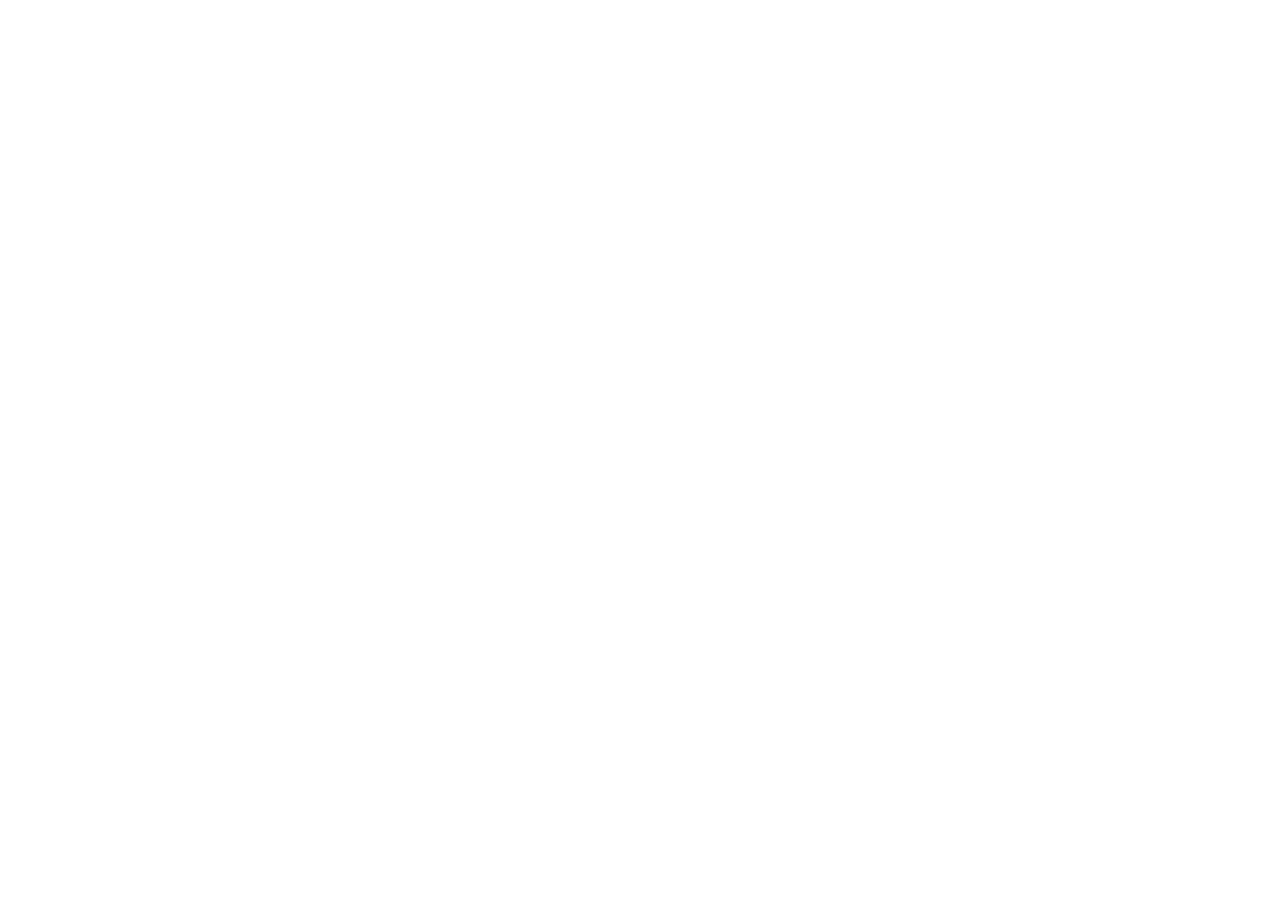
==== index.html @ 439558f2 "creation fichier" ====
<!DOCTYPE html>
<html lang="en">
<head>
    <meta charset="UTF-8">
    <meta http-equiv="X-UA-Compatible" content="IE=edge">
    <meta name="viewport" content="width=device-width, initial-scale=1.0">
    <link rel="stylesheet" href="style.css">
    <script src="script.js"></script>
    <title>PORTFOLIO</title>
</head>
<body>
    
</body>
</html>
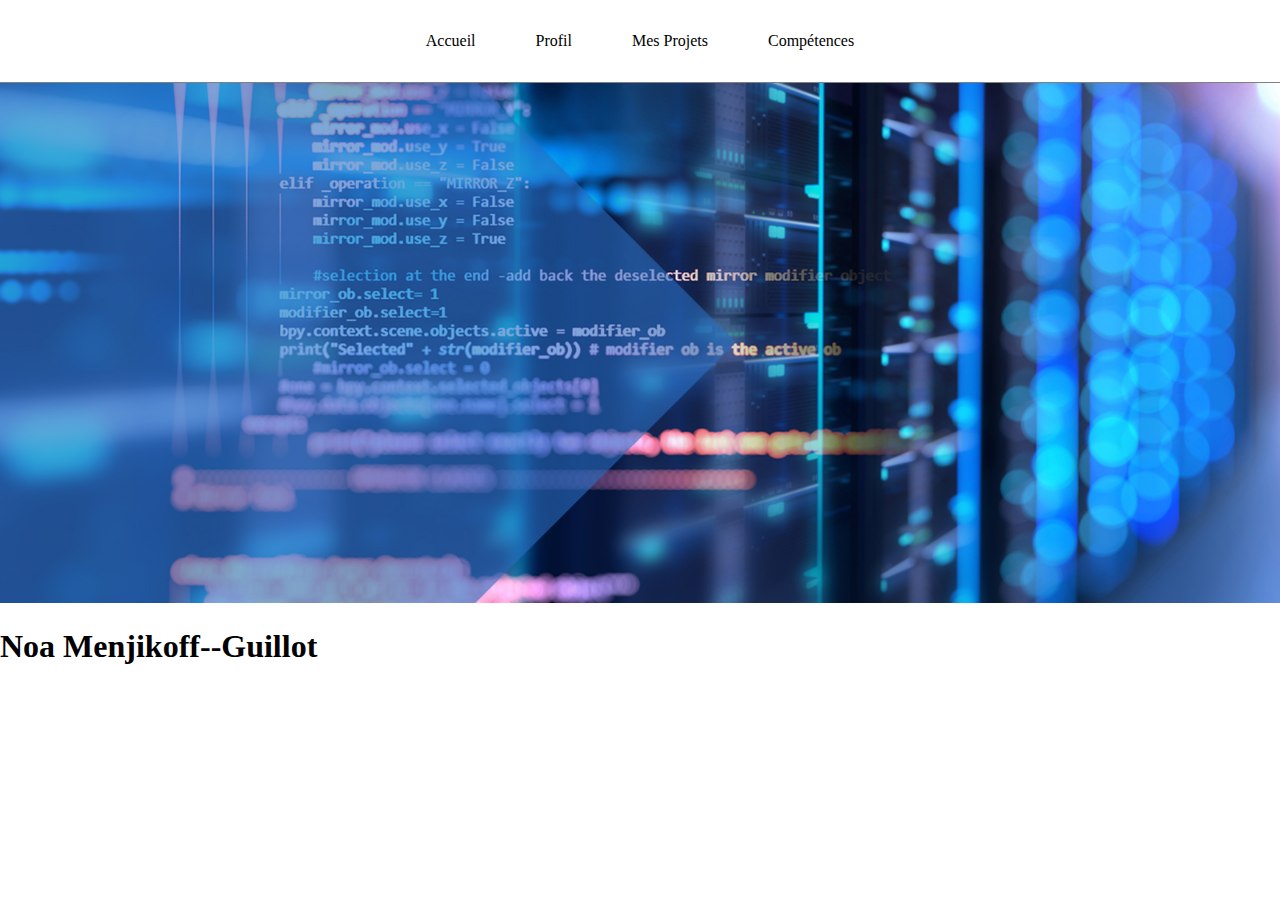
==== commit 81497dd7: "sss" ====
--- a/index.html
+++ b/index.html
@@ -4,11 +4,54 @@
     <meta charset="UTF-8">
     <meta http-equiv="X-UA-Compatible" content="IE=edge">
     <meta name="viewport" content="width=device-width, initial-scale=1.0">
-    <link rel="stylesheet" href="style.css">
-    <script src="script.js"></script>
-    <title>PORTFOLIO</title>
+    <title>Projet2</title>
+    <link href="https://fonts.googleapis.com/css2?family=Roboto&display=swap" rel="stylesheet">
+    <link rel="stylesheet" href="css/style.css">
 </head>
 <body>
+    <header>
+        <nav>
+            <div class="navbar">
+                <ul>
+                    <li><a href="#"></a>Accueil</li>
+                    <li><a href="#"></a>Profil</li>
+                    <li><a href="#"></a>Mes Projets</li>
+                    <li><a href="#"></a>Compétences</li>
+                </ul>
+            </div>
+            <img src="img/menu.png" alt="" class="deroulant" onclick="deroulant()">
+
+        </nav>
+    </header>
+    <div>
+        <img src="img/fond.jpg" alt="" id="fond">
+        <h1 id="h1fond">Noa Menjikoff--Guillot</h1>
+    </div>
+    <div id="Profil"></div>
     
+        <!-- <footer>
+            <div id="footer">
+                <div id="apropos" class="couleur">
+                    <h2>A propos</h2>
+                    <p>Donec convallis tempus imperdiet. Praesent laoreet dui velit, ac pharetra turpis accumsan non. Aliquam turpis nisi, finibus vel diam a, fringilla imperdiet quam. Duis egestas vel sem consectetur aliquet. Nam porta ac urna sed placerat. Sed volutpat sapien quis libero posuere, sed varius nibh dignissim. Curabitur mollis blandit justo eget fringilla. Morbi lacinia nibh enim, eget interdum sapien auctor eu. Vestibulum ante ipsum primis in faucibus orci luctus et ultrices posuere cubilia curae; Quisque in velit suscipit, consequat ex at, sodales mauris. Phasellus dignissim auctor lobortis. Vivamus mauris mi, feugiat eu molestie nec, aliquam sed velit. Class aptent taciti sociosqu ad litora torquent per conubia nostra, per inceptos himenaeos. Cras tempus pellentesque massa, a maximus odio pharetra vitae.</p>
+                </div>
+                <div id="contact" class="couleur">
+                    <h2>Contact</h2>
+                    <p>Telephone : 06 10 00 00 00 </p>
+                    <p id="mail">Mail:<a href="mailto:noa.menjikoff@gmail.com">votreemail@gmail.com</a></p>
+                </div>
+                <div id="liens" class="couleur">
+                    <h2>Liens direct</h2>
+                    <a href="#">une page</a> <br>
+                    <a href="#">une page</a> <br>
+                    <a href="#">une page</a> <br>
+                    <a href="#">une page</a>
+                </div>
+            </div>
+            <div id="mention">mentien legale</div>
+        </footer> -->
+    </div>
+ 
 </body>
+<script src="script.js"></script>
 </html>--- a/css/style.css
+++ b/css/style.css
@@ -0,0 +1,242 @@
+body{
+    margin: 0;
+}
+
+/* menu deroulant */
+
+.deroulant{
+    width: 80px;
+    height: 80px;
+    visibility: hidden;
+    rotate: -180deg;
+    transition: all 0.5s ease-in-out;
+}
+
+.animation{
+    rotate: 180deg;
+    transition: all 0.5s ease-in-out;
+}
+
+#cacher{
+    visibility: hidden;
+    width: 80px;
+    height: 80px;
+}
+
+.deroulant:hover{
+    cursor: pointer;
+}
+
+
+/* menu */
+
+nav{
+    border-bottom: 1px solid grey;
+    height: 50px;
+}
+
+ul{
+    list-style: none;
+    display: flex;
+    justify-content: center;
+    padding: 0;
+    margin-top: 32px;
+    margin-bottom: 32px;
+}
+
+li{
+    position: relative;
+    cursor: pointer;
+    margin: 30px;
+    margin-top: auto;
+    margin-bottom: auto;
+
+}
+
+li::before {
+    content: '';
+    position: absolute;
+    bottom: -5px;
+    height: 2px;
+    width: 100%;
+    background: black;
+    transform: scale(0, 0);
+    transition: 0.5s ease;
+} li:hover::before {
+    transform: scale(1, 1);
+}
+
+.navbar{
+    transition: all 0.5s ease-in-out;
+}
+
+/* fin */
+
+
+/* main */
+
+#fond{
+    width: 100vw;
+    height: auto;
+}
+
+#h1fond{
+    position: absolute;
+}
+
+/* fin */
+
+
+/* footer */
+
+
+#footer{
+    background-color: #26272b;
+    display: flex;
+    padding: 50px;
+}
+
+.couleur {
+    color: #737373;
+    margin-left: 30px;
+}
+
+p a{
+    color: #737373;
+}
+
+p a:hover{
+    color: #919191;
+}
+
+.couleur h2{
+    color:#fff;
+    text-transform:uppercase;
+    letter-spacing:2.5px
+}
+
+#apropos{
+    width: 50%;
+}
+
+#liens a{
+    color: #737373;
+    text-decoration: none;
+}
+
+#liens{
+    margin-left: 100px;
+}
+
+#contact{
+    margin-left: 100px;
+}
+
+#mention{
+    background-color: #26272b;
+    border-top: white solid 1px;
+    padding: 10px;
+}
+
+/* responsive */
+
+@media (max-width:920px){
+    .test{
+        display:block;
+        height: auto;
+        padding: 10px;
+    }
+    .imgtestg{
+        width: 100%;
+        height: 55%;
+    }
+    .imgtestd{
+        width: 100%;
+        height: 55%;
+        margin-left: 0;
+    }
+    .test2d{
+        margin-left: 0;
+        margin-right: 0;
+    }
+    .test2g{
+        margin-right: 0;
+        margin-left: 0;
+    }
+
+    /* footer */
+
+    #footer{
+        display: block;
+    }
+    #liens{
+        margin-left: 0;
+    }
+    #contact{
+        margin-left: 0;
+    }
+    #apropos{
+        width: 100%;
+        margin-left: 0;
+    }
+}
+
+@media (max-width:665px){
+    .test{
+        height: auto;
+        padding: 10px;
+    }
+    .imgtestg{
+        display: none;
+    }
+    .imgtestd{
+        display: none;
+    }
+    .test2d{
+        margin-left: 0;
+        margin-right: 0;
+    }
+    .test2g{
+        margin-right: 0;
+        margin-left: 0;
+    }
+}
+
+@media (max-width:400px){
+    .navbar {
+        position: absolute;
+        width: 100%;
+        top: 0;
+        background-color: rgba(255, 255, 255, 0.20);
+        height:100vh;
+        backdrop-filter: blur(7px);
+        display: flex;
+        justify-content: center;
+        margin-left: -100%;
+    }
+    nav{
+        border-bottom: none;
+    }
+    .mobile-menu{
+        margin-left: 0;
+    }
+    .deroulant{
+        visibility: visible;
+        position: absolute;
+        top: 0;
+    }
+    .navbar ul{
+        flex-direction: column;
+    }
+    li{
+        color:#26272b;
+        margin: 10px;
+        font-size: 1.2em;
+    }
+}
+
+@media (max-width:600px){
+    .slider-1{
+        display: none;
+    }
+} 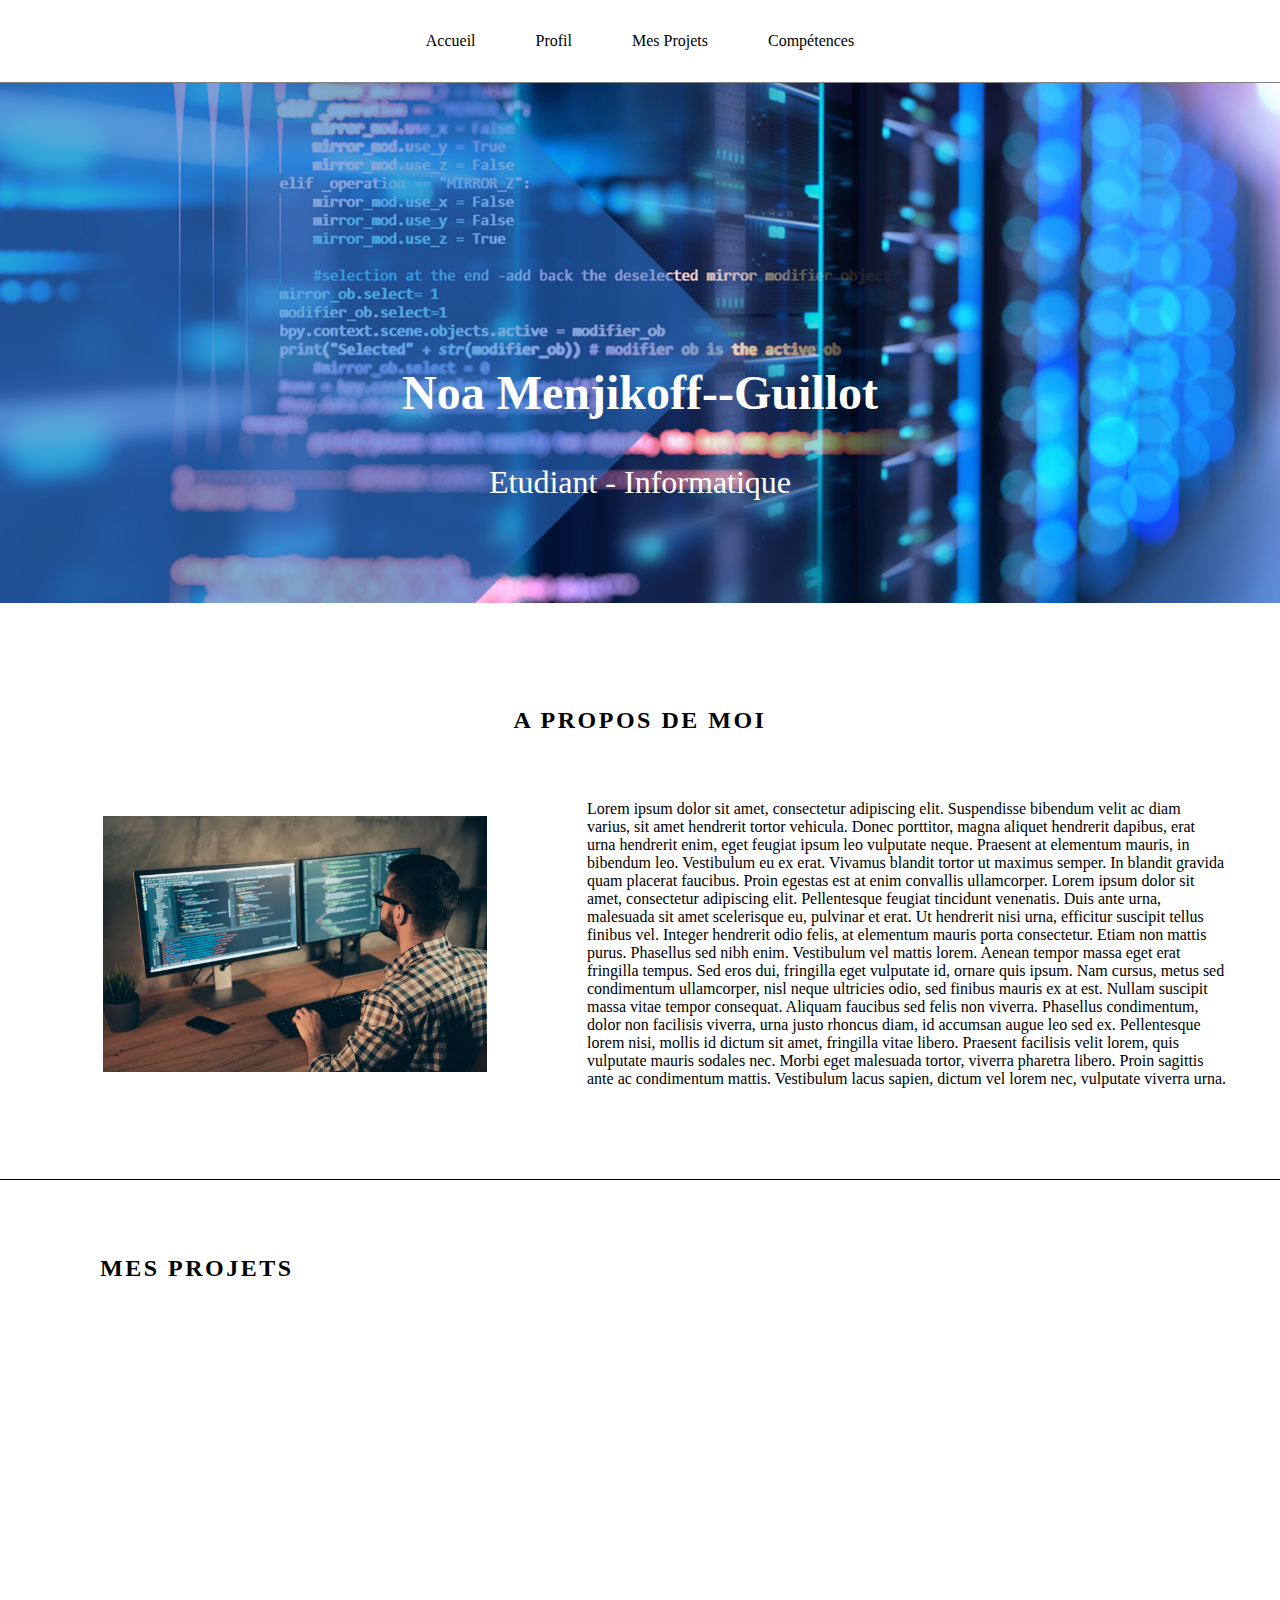
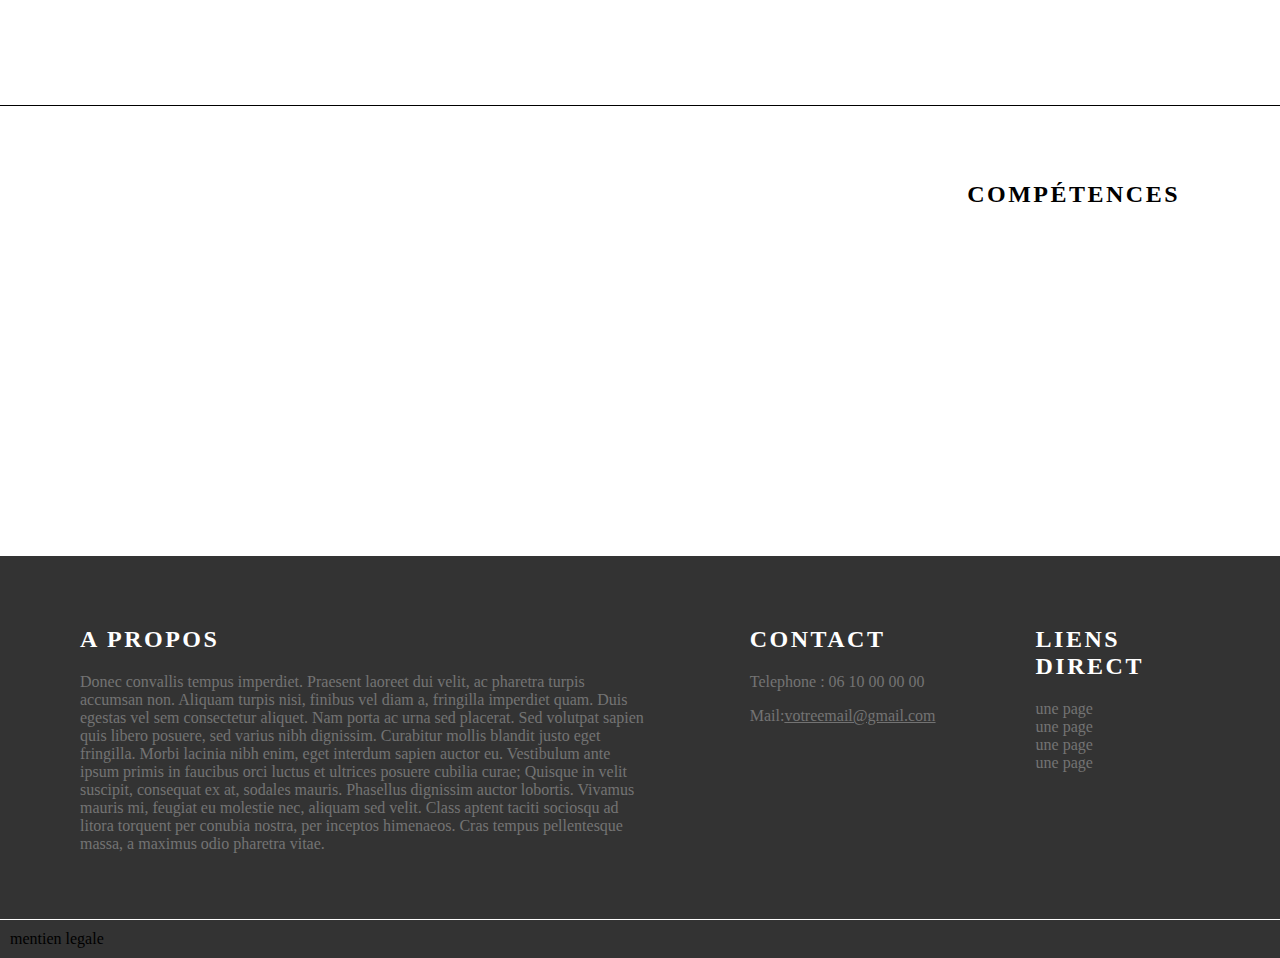
==== commit 16dd6ca3: "ss" ====
--- a/index.html
+++ b/index.html
@@ -14,7 +14,7 @@
             <div class="navbar">
                 <ul>
                     <li><a href="#"></a>Accueil</li>
-                    <li><a href="#"></a>Profil</li>
+                    <li><a href="index.html/#profil"></a>Profil</li>
                     <li><a href="#"></a>Mes Projets</li>
                     <li><a href="#"></a>Compétences</li>
                 </ul>
@@ -23,13 +23,37 @@
 
         </nav>
     </header>
-    <div>
-        <img src="img/fond.jpg" alt="" id="fond">
-        <h1 id="h1fond">Noa Menjikoff--Guillot</h1>
+    <div class="fond">
+        <div contenuef>
+            <img src="img/fond.jpg" alt="" id="fond">
+            <h1 id="h1fond">Noa Menjikoff--Guillot</h1>
+            <p id="pfond">
+                Etudiant - Informatique
+            </p>
+        </div>
     </div>
-    <div id="Profil"></div>
-    
-        <!-- <footer>
+    <div id="profil"></div>
+        <h2 id="h2fond">a propos de moi</h2>
+        <div id="contenuep">
+            <img src="img/profil.webp" alt="">
+            <p>Lorem ipsum dolor sit amet, consectetur adipiscing elit. Suspendisse bibendum velit ac diam varius, sit amet hendrerit tortor vehicula. Donec porttitor, magna aliquet hendrerit dapibus, erat urna hendrerit enim, eget feugiat ipsum leo vulputate neque. Praesent at elementum mauris, in bibendum leo. Vestibulum eu ex erat. Vivamus blandit tortor ut maximus semper. In blandit gravida quam placerat faucibus. Proin egestas est at enim convallis ullamcorper. Lorem ipsum dolor sit amet, consectetur adipiscing elit. Pellentesque feugiat tincidunt venenatis. Duis ante urna, malesuada sit amet scelerisque eu, pulvinar et erat.
+
+                Ut hendrerit nisi urna, efficitur suscipit tellus finibus vel. Integer hendrerit odio felis, at elementum mauris porta consectetur. Etiam non mattis purus. Phasellus sed nibh enim. Vestibulum vel mattis lorem. Aenean tempor massa eget erat fringilla tempus. Sed eros dui, fringilla eget vulputate id, ornare quis ipsum. Nam cursus, metus sed condimentum ullamcorper, nisl neque ultricies odio, sed finibus mauris ex at est. Nullam suscipit massa vitae tempor consequat. Aliquam faucibus sed felis non viverra. Phasellus condimentum, dolor non facilisis viverra, urna justo rhoncus diam, id accumsan augue leo sed ex. Pellentesque lorem nisi, mollis id dictum sit amet, fringilla vitae libero. Praesent facilisis velit lorem, quis vulputate mauris sodales nec. Morbi eget malesuada tortor, viverra pharetra libero. Proin sagittis ante ac condimentum mattis. Vestibulum lacus sapien, dictum vel lorem nec, vulputate viverra urna.</p>
+        </div>
+    <div id="projet">
+        <h2 id="h2p">mes projets</h2>
+        <div id="listp">
+            
+        </div>
+    </div>
+    <div id="competence">
+        <h2 id="h2c">Compétences</h2>
+        <div id="listp">
+            
+        </div>
+    </div>
+    </div>
+        <footer>
             <div id="footer">
                 <div id="apropos" class="couleur">
                     <h2>A propos</h2>
@@ -49,8 +73,8 @@
                 </div>
             </div>
             <div id="mention">mentien legale</div>
-        </footer> -->
-    </div>
+        </footer>
+    
  
 </body>
 <script src="script.js"></script>
--- a/css/style.css
+++ b/css/style.css
@@ -78,12 +78,86 @@
 #fond{
     width: 100vw;
     height: auto;
+    max-width: 100%;
 }
 
 #h1fond{
     position: absolute;
-}
-
+    left:50%;
+    top:40%;
+    transform: translate(-50%, -50%);
+    color: #fff;
+    font-size: 3em;
+}
+
+
+
+#pfond{
+    position: absolute;
+    left:50%;
+    top:50%;
+    transform: translate(-50%, -50%);
+    color: #fff;
+    font-size: 2em;
+}
+
+#profil{
+    margin-top: 100px;
+}
+
+#h2fond{
+    text-transform:uppercase;
+    letter-spacing:2.5px;
+    text-align: center;
+    margin-bottom: 50px;
+}
+
+#contenuep{
+    display: flex;
+    width: 100vw;
+    justify-content: center;
+    max-width: 100%;
+}
+
+#contenuep p{
+    width: 50%;
+    margin-left: 100px;
+}
+
+#contenuep img{
+    width: 30%;
+    height: auto;
+    margin-top: auto;
+    margin-bottom: auto;
+    margin-left: 50px;
+}
+
+#projet{
+    margin-top: 75px;
+    height: 50vh;
+    border-top: solid thin black;
+}
+
+#h2p{
+    margin-top: 75px;
+    text-transform:uppercase;
+    letter-spacing:2.5px;
+    margin-left: 100px;
+}
+
+#competence{
+    margin-top: 75px;
+    height: 50vh;
+    border-top: solid thin black;
+}
+
+#h2c{
+    margin-top: 75px;
+    text-transform:uppercase;
+    letter-spacing:2.5px;
+    position: absolute;
+    right: 100px;
+}
 /* fin */
 
 
@@ -91,7 +165,7 @@
 
 
 #footer{
-    background-color: #26272b;
+    background-color: #333;
     display: flex;
     padding: 50px;
 }
@@ -133,7 +207,7 @@
 }
 
 #mention{
-    background-color: #26272b;
+    background-color: #333;
     border-top: white solid 1px;
     padding: 10px;
 }
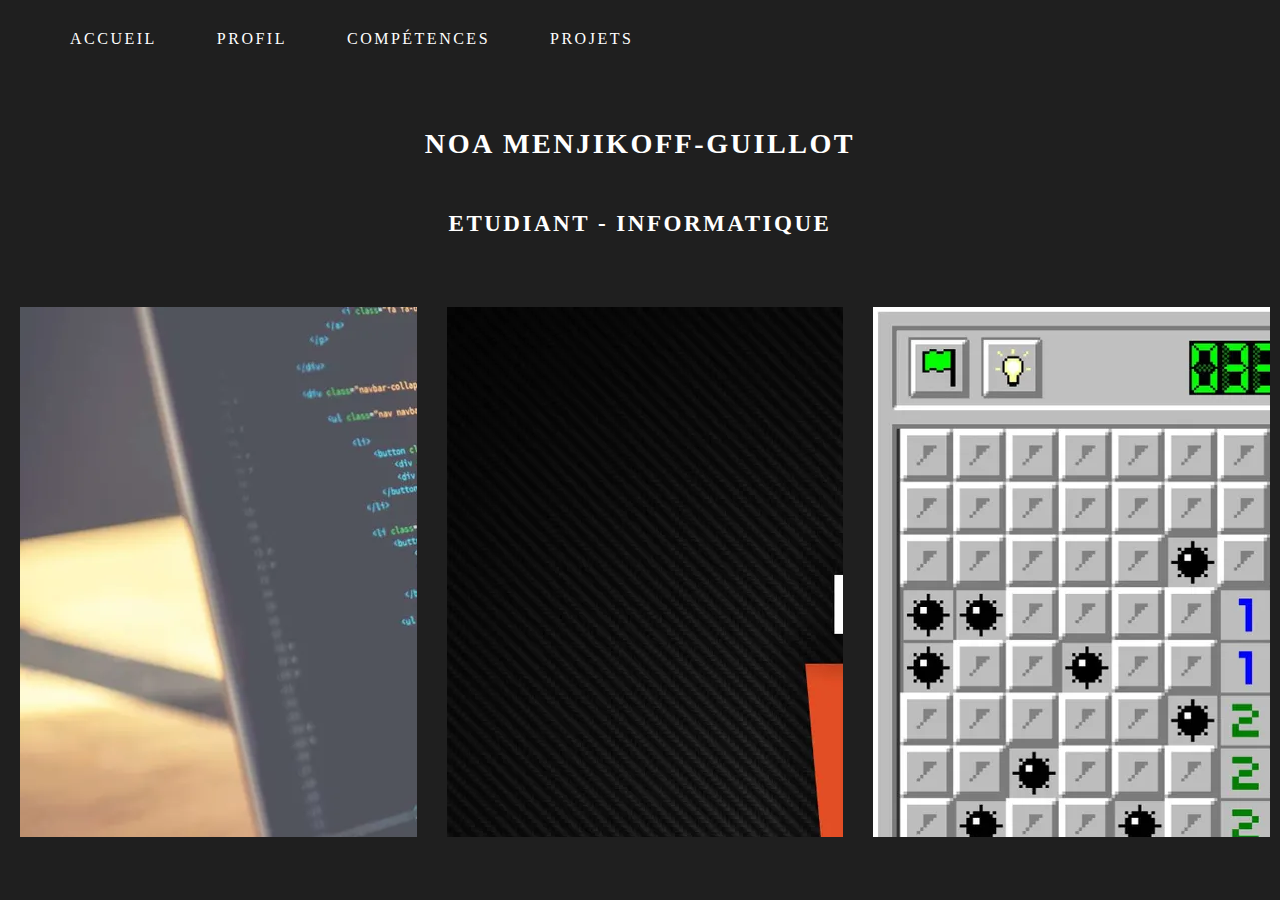
==== commit b7ad4262: "ss" ====
--- a/index.html
+++ b/index.html
@@ -4,78 +4,54 @@
     <meta charset="UTF-8">
     <meta http-equiv="X-UA-Compatible" content="IE=edge">
     <meta name="viewport" content="width=device-width, initial-scale=1.0">
-    <title>Projet2</title>
-    <link href="https://fonts.googleapis.com/css2?family=Roboto&display=swap" rel="stylesheet">
     <link rel="stylesheet" href="css/style.css">
+    <script src="script.js"></script>
+    <title>Document</title>
 </head>
 <body>
     <header>
         <nav>
-            <div class="navbar">
-                <ul>
-                    <li><a href="#"></a>Accueil</li>
-                    <li><a href="index.html/#profil"></a>Profil</li>
-                    <li><a href="#"></a>Mes Projets</li>
-                    <li><a href="#"></a>Compétences</li>
-                </ul>
+            <ul id="navbar">
+                <li><a href="#"></a>Accueil</li>
+                <li><a href="#"></a>Profil</li>
+                <li><a href="#"></a>Compétences</li>
+                <li><a href="#"></a>Projets</li>
+            </ul>
+        </nav>
+        <h1><span> noa menjikoff-guillot</span></h1>
+        <h1 id="h12"><span> etudiant - informatique</span></h1>
+    </header>
+    <main>
+        <div id="test">
+            <div id="div1" class="hovercacher">
+                <img src="img/img1.webp" alt="">
             </div>
-            <img src="img/menu.png" alt="" class="deroulant" onclick="deroulant()">
-
-        </nav>
-    </header>
-    <div class="fond">
-        <div contenuef>
-            <img src="img/fond.jpg" alt="" id="fond">
-            <h1 id="h1fond">Noa Menjikoff--Guillot</h1>
-            <p id="pfond">
-                Etudiant - Informatique
-            </p>
+            <div class="cacher">
+                <h1>qui suis je</h1>
+                <p>Lorem, ipsum dolor sit amet consectetur adipisicing elit. Quas nihil doloribus necessitatibus error nulla, incidunt ut totam accusamus fugiat, a officiis quasi laudantium iste deserunt! Maxime deserunt sunt at quaerat.</p>
+                <div class="plus"><a href="">Voir +</a></div>
+            </div>
         </div>
-    </div>
-    <div id="profil"></div>
-        <h2 id="h2fond">a propos de moi</h2>
-        <div id="contenuep">
-            <img src="img/profil.webp" alt="">
-            <p>Lorem ipsum dolor sit amet, consectetur adipiscing elit. Suspendisse bibendum velit ac diam varius, sit amet hendrerit tortor vehicula. Donec porttitor, magna aliquet hendrerit dapibus, erat urna hendrerit enim, eget feugiat ipsum leo vulputate neque. Praesent at elementum mauris, in bibendum leo. Vestibulum eu ex erat. Vivamus blandit tortor ut maximus semper. In blandit gravida quam placerat faucibus. Proin egestas est at enim convallis ullamcorper. Lorem ipsum dolor sit amet, consectetur adipiscing elit. Pellentesque feugiat tincidunt venenatis. Duis ante urna, malesuada sit amet scelerisque eu, pulvinar et erat.
-
-                Ut hendrerit nisi urna, efficitur suscipit tellus finibus vel. Integer hendrerit odio felis, at elementum mauris porta consectetur. Etiam non mattis purus. Phasellus sed nibh enim. Vestibulum vel mattis lorem. Aenean tempor massa eget erat fringilla tempus. Sed eros dui, fringilla eget vulputate id, ornare quis ipsum. Nam cursus, metus sed condimentum ullamcorper, nisl neque ultricies odio, sed finibus mauris ex at est. Nullam suscipit massa vitae tempor consequat. Aliquam faucibus sed felis non viverra. Phasellus condimentum, dolor non facilisis viverra, urna justo rhoncus diam, id accumsan augue leo sed ex. Pellentesque lorem nisi, mollis id dictum sit amet, fringilla vitae libero. Praesent facilisis velit lorem, quis vulputate mauris sodales nec. Morbi eget malesuada tortor, viverra pharetra libero. Proin sagittis ante ac condimentum mattis. Vestibulum lacus sapien, dictum vel lorem nec, vulputate viverra urna.</p>
+        <div id="test"> 
+            <div id="div2" class="hovercacher">
+                <img src="img/img2.webp" alt="">
+            </div>
+            <div class="cacher">
+                <h1>Compétences</h1>
+                <p>Lorem, ipsum dolor sit amet consectetur adipisicing elit. Quas nihil doloribus necessitatibus error nulla, incidunt ut totam accusamus fugiat, a officiis quasi laudantium iste deserunt! Maxime deserunt sunt at quaerat.</p>
+                <div class="plus"><a href="">Voir +</a></div>
+            </div>
         </div>
-    <div id="projet">
-        <h2 id="h2p">mes projets</h2>
-        <div id="listp">
-            
+        <div id="test">
+            <div id="div3" class="hovercacher">
+                <img src="img/img3.webp" alt="">
+            </div>
+            <div class="cacher">
+                <h1>Projets</h1>
+                <p>Lorem, ipsum dolor sit amet consectetur adipisicing elit. Quas nihil doloribus necessitatibus error nulla, incidunt ut totam accusamus fugiat, a officiis quasi laudantium iste deserunt! Maxime deserunt sunt at quaerat.</p>
+                <div class="plus"><a href="">Voir +</a></div>
+            </div>
         </div>
-    </div>
-    <div id="competence">
-        <h2 id="h2c">Compétences</h2>
-        <div id="listp">
-            
-        </div>
-    </div>
-    </div>
-        <footer>
-            <div id="footer">
-                <div id="apropos" class="couleur">
-                    <h2>A propos</h2>
-                    <p>Donec convallis tempus imperdiet. Praesent laoreet dui velit, ac pharetra turpis accumsan non. Aliquam turpis nisi, finibus vel diam a, fringilla imperdiet quam. Duis egestas vel sem consectetur aliquet. Nam porta ac urna sed placerat. Sed volutpat sapien quis libero posuere, sed varius nibh dignissim. Curabitur mollis blandit justo eget fringilla. Morbi lacinia nibh enim, eget interdum sapien auctor eu. Vestibulum ante ipsum primis in faucibus orci luctus et ultrices posuere cubilia curae; Quisque in velit suscipit, consequat ex at, sodales mauris. Phasellus dignissim auctor lobortis. Vivamus mauris mi, feugiat eu molestie nec, aliquam sed velit. Class aptent taciti sociosqu ad litora torquent per conubia nostra, per inceptos himenaeos. Cras tempus pellentesque massa, a maximus odio pharetra vitae.</p>
-                </div>
-                <div id="contact" class="couleur">
-                    <h2>Contact</h2>
-                    <p>Telephone : 06 10 00 00 00 </p>
-                    <p id="mail">Mail:<a href="mailto:noa.menjikoff@gmail.com">votreemail@gmail.com</a></p>
-                </div>
-                <div id="liens" class="couleur">
-                    <h2>Liens direct</h2>
-                    <a href="#">une page</a> <br>
-                    <a href="#">une page</a> <br>
-                    <a href="#">une page</a> <br>
-                    <a href="#">une page</a>
-                </div>
-            </div>
-            <div id="mention">mentien legale</div>
-        </footer>
-    
- 
+    </main>
 </body>
-<script src="script.js"></script>
 </html>--- a/css/style.css
+++ b/css/style.css
@@ -1,316 +1,136 @@
+*{
+    list-style: none;
+    text-decoration: none;
+}
+
 body{
+    background-color: #1f1f1f;
     margin: 0;
 }
 
-/* menu deroulant */
-
-.deroulant{
-    width: 80px;
-    height: 80px;
-    visibility: hidden;
-    rotate: -180deg;
-    transition: all 0.5s ease-in-out;
+nav{
+    display: flex;
+    animation: nav 1s ease-in-out;
 }
 
-.animation{
-    rotate: 180deg;
-    transition: all 0.5s ease-in-out;
-}
-
-#cacher{
-    visibility: hidden;
-    width: 80px;
-    height: 80px;
-}
-
-.deroulant:hover{
-    cursor: pointer;
-}
-
-
-/* menu */
-
-nav{
-    border-bottom: 1px solid grey;
-    height: 50px;
-}
-
-ul{
-    list-style: none;
-    display: flex;
-    justify-content: center;
-    padding: 0;
-    margin-top: 32px;
-    margin-bottom: 32px;
-}
-
-li{
-    position: relative;
-    cursor: pointer;
-    margin: 30px;
-    margin-top: auto;
-    margin-bottom: auto;
-
-}
-
-li::before {
-    content: '';
-    position: absolute;
-    bottom: -5px;
-    height: 2px;
-    width: 100%;
-    background: black;
-    transform: scale(0, 0);
-    transition: 0.5s ease;
-} li:hover::before {
-    transform: scale(1, 1);
-}
-
-.navbar{
-    transition: all 0.5s ease-in-out;
-}
-
-/* fin */
-
-
-/* main */
-
-#fond{
-    width: 100vw;
-    height: auto;
-    max-width: 100%;
-}
-
-#h1fond{
-    position: absolute;
-    left:50%;
-    top:40%;
-    transform: translate(-50%, -50%);
-    color: #fff;
-    font-size: 3em;
-}
-
-
-
-#pfond{
-    position: absolute;
-    left:50%;
-    top:50%;
-    transform: translate(-50%, -50%);
-    color: #fff;
-    font-size: 2em;
-}
-
-#profil{
-    margin-top: 100px;
-}
-
-#h2fond{
-    text-transform:uppercase;
-    letter-spacing:2.5px;
-    text-align: center;
-    margin-bottom: 50px;
-}
-
-#contenuep{
-    display: flex;
-    width: 100vw;
-    justify-content: center;
-    max-width: 100%;
-}
-
-#contenuep p{
-    width: 50%;
-    margin-left: 100px;
-}
-
-#contenuep img{
-    width: 30%;
-    height: auto;
-    margin-top: auto;
-    margin-bottom: auto;
-    margin-left: 50px;
-}
-
-#projet{
-    margin-top: 75px;
-    height: 50vh;
-    border-top: solid thin black;
-}
-
-#h2p{
-    margin-top: 75px;
-    text-transform:uppercase;
-    letter-spacing:2.5px;
-    margin-left: 100px;
-}
-
-#competence{
-    margin-top: 75px;
-    height: 50vh;
-    border-top: solid thin black;
-}
-
-#h2c{
-    margin-top: 75px;
-    text-transform:uppercase;
-    letter-spacing:2.5px;
-    position: absolute;
-    right: 100px;
-}
-/* fin */
-
-
-/* footer */
-
-
-#footer{
-    background-color: #333;
-    display: flex;
-    padding: 50px;
-}
-
-.couleur {
-    color: #737373;
-    margin-left: 30px;
-}
-
-p a{
-    color: #737373;
-}
-
-p a:hover{
-    color: #919191;
-}
-
-.couleur h2{
-    color:#fff;
-    text-transform:uppercase;
-    letter-spacing:2.5px
-}
-
-#apropos{
-    width: 50%;
-}
-
-#liens a{
-    color: #737373;
-    text-decoration: none;
-}
-
-#liens{
-    margin-left: 100px;
-}
-
-#contact{
-    margin-left: 100px;
-}
-
-#mention{
-    background-color: #333;
-    border-top: white solid 1px;
-    padding: 10px;
-}
-
-/* responsive */
-
-@media (max-width:920px){
-    .test{
-        display:block;
-        height: auto;
-        padding: 10px;
+@keyframes nav {
+    0%{
+        opacity: 0;
     }
-    .imgtestg{
-        width: 100%;
-        height: 55%;
-    }
-    .imgtestd{
-        width: 100%;
-        height: 55%;
-        margin-left: 0;
-    }
-    .test2d{
-        margin-left: 0;
-        margin-right: 0;
-    }
-    .test2g{
-        margin-right: 0;
-        margin-left: 0;
-    }
-
-    /* footer */
-
-    #footer{
-        display: block;
-    }
-    #liens{
-        margin-left: 0;
-    }
-    #contact{
-        margin-left: 0;
-    }
-    #apropos{
-        width: 100%;
-        margin-left: 0;
+    100%{
+        opacity: 1;
     }
 }
 
-@media (max-width:665px){
-    .test{
-        height: auto;
-        padding: 10px;
+#navbar{
+    display: flex;
+    margin: 0;
+}
+
+#navbar li{
+    margin: 30px;
+    color: white;
+    text-transform: uppercase;
+    letter-spacing: 2.5px;
+}
+
+header h1{
+    text-transform: uppercase;
+    color: white;
+    letter-spacing: 2.5px;
+    text-align: center;
+    margin: 50px;
+    font-size: 2.2vw;
+
+    overflow: hidden;
+}
+
+#h12{
+    font-size: 1.8vw;
+}
+
+span{
+    animation: titre 1s ease-in-out forwards;
+    display: inline-block;
+    animation-delay: 0.8;
+}
+
+@keyframes titre {
+    0%{
+        transform: translateY(+100%);
     }
-    .imgtestg{
-        display: none;
-    }
-    .imgtestd{
-        display: none;
-    }
-    .test2d{
-        margin-left: 0;
-        margin-right: 0;
-    }
-    .test2g{
-        margin-right: 0;
-        margin-left: 0;
+    100%{
+        transform: translateY(0%);
     }
 }
 
-@media (max-width:400px){
-    .navbar {
-        position: absolute;
-        width: 100%;
-        top: 0;
-        background-color: rgba(255, 255, 255, 0.20);
-        height:100vh;
-        backdrop-filter: blur(7px);
-        display: flex;
-        justify-content: center;
-        margin-left: -100%;
-    }
-    nav{
-        border-bottom: none;
-    }
-    .mobile-menu{
-        margin-left: 0;
-    }
-    .deroulant{
-        visibility: visible;
-        position: absolute;
-        top: 0;
-    }
-    .navbar ul{
-        flex-direction: column;
-    }
-    li{
-        color:#26272b;
-        margin: 10px;
-        font-size: 1.2em;
-    }
+main{
+    display: flex;
 }
 
-@media (max-width:600px){
-    .slider-1{
-        display: none;
-    }
-} +div{
+    flex-basis: 33%;
+    flex-grow: 1;
+    margin: 10px;
+    height: 60vh;
+}
+
+#test{
+    overflow: hidden;
+}
+
+#div1{
+    animation: titre 1s ease-in-out;
+}
+
+#test:hover .hovercacher{
+    display: none;
+}
+
+#test:hover{
+    border: solid thin white;
+    background-color: #333;
+}
+
+.cacher{
+    color: white;
+    text-align: center;
+}
+
+.cacher h1{
+    text-transform: uppercase;
+}
+
+.plus{
+    border: solid thin white;
+    border-radius: 20px;
+    height: auto;
+    width: 100px;
+    padding: 5px;
+    transition: .5s ease-in-out;
+    margin-left: auto;
+    margin-right: auto;
+}
+
+.plus a{
+    color: white;
+}
+
+.plus:hover {
+    background-color: white;
+    transform: scale(1.1);
+}
+
+.plus:hover a{
+    color: #1f1f1f;
+}
+
+#div2{
+    animation: titre 1s ease-in-out;
+    animation-delay: 0.1s;
+}
+
+#div3{
+    animation: titre 1s ease-in-out;
+    animation-delay: 0.3s;
+}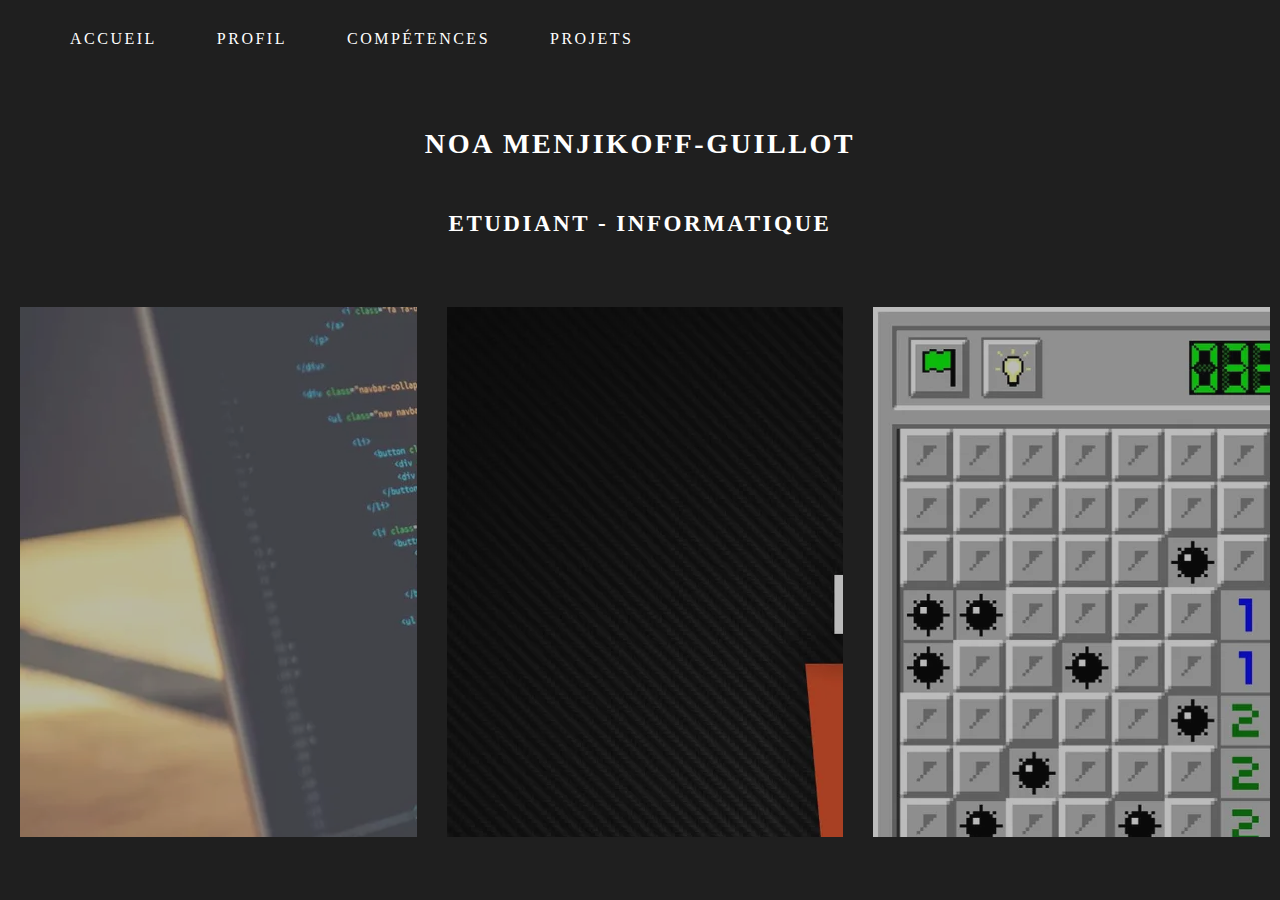
==== commit d4d79397: "ss" ====
--- a/index.html
+++ b/index.html
@@ -5,24 +5,24 @@
     <meta http-equiv="X-UA-Compatible" content="IE=edge">
     <meta name="viewport" content="width=device-width, initial-scale=1.0">
     <link rel="stylesheet" href="css/style.css">
-    <script src="script.js"></script>
+
     <title>Document</title>
 </head>
 <body>
     <header>
         <nav>
             <ul id="navbar">
-                <li><a href="#"></a>Accueil</li>
-                <li><a href="#"></a>Profil</li>
-                <li><a href="#"></a>Compétences</li>
-                <li><a href="#"></a>Projets</li>
+                <li><a href="#">Accueil</a></li>
+                <li><a onclick="afficherProfil()">Profil</a></li>
+                <li><a onclick="afficherCompetence()">Compétences</a></li>
+                <li><a onclick="afficherProjet()">Projets</a></li>
             </ul>
         </nav>
         <h1><span> noa menjikoff-guillot</span></h1>
         <h1 id="h12"><span> etudiant - informatique</span></h1>
     </header>
     <main>
-        <div id="test">
+        <div class="test">
             <div id="div1" class="hovercacher">
                 <img src="img/img1.webp" alt="">
             </div>
@@ -32,7 +32,7 @@
                 <div class="plus"><a href="">Voir +</a></div>
             </div>
         </div>
-        <div id="test"> 
+        <div class="test"> 
             <div id="div2" class="hovercacher">
                 <img src="img/img2.webp" alt="">
             </div>
@@ -42,7 +42,7 @@
                 <div class="plus"><a href="">Voir +</a></div>
             </div>
         </div>
-        <div id="test">
+        <div class="test">
             <div id="div3" class="hovercacher">
                 <img src="img/img3.webp" alt="">
             </div>
@@ -53,5 +53,21 @@
             </div>
         </div>
     </main>
+    <div class="profil">
+        <div>
+            mon profil          
+        </div>
+    </div>
+    <div class="competence">
+        <div>
+            competence          
+        </div>
+    </div>
+    <div class="projets">
+        <div>
+            projet          
+        </div>
+    </div>
 </body>
+<script src="script.js"></script> 
 </html>--- a/css/style.css
+++ b/css/style.css
@@ -10,8 +10,10 @@
 
 nav{
     display: flex;
-    animation: nav 1s ease-in-out;
-}
+    animation: nav 1.3s ease-in-out;
+}
+
+
 
 @keyframes nav {
     0%{
@@ -32,7 +34,28 @@
     color: white;
     text-transform: uppercase;
     letter-spacing: 2.5px;
-}
+    cursor: pointer;
+    position: relative;
+}
+#navbar a{
+    color: white;
+}
+
+li::before {
+    content: '';
+    position: absolute;
+    bottom: -5px;
+    height: 2px;
+    width: 100%;
+    background: white;
+    transform: scale(0, 0);
+    transition: 0.6s ease;
+
+} li:hover::before {
+    transform: scale(1, 1);
+}
+
+
 
 header h1{
     text-transform: uppercase;
@@ -75,7 +98,7 @@
     height: 60vh;
 }
 
-#test{
+.test{
     overflow: hidden;
 }
 
@@ -83,11 +106,33 @@
     animation: titre 1s ease-in-out;
 }
 
-#test:hover .hovercacher{
-    display: none;
-}
-
-#test:hover{
+
+#div2{
+    animation: titre 1s ease-in-out;
+    animation-delay: 0.1s;
+}
+
+#div3{
+    animation: titre 1s ease-in-out;
+    animation-delay: 0.3s;
+}
+
+div img{
+    opacity: 0.7;
+    transition: all .3s ease-in-out;
+}
+
+.test:hover div img{
+    opacity: 1;
+}
+
+
+/* 
+.test:hover .hovercacher{
+    display: none;
+}
+
+.test:hover{
     border: solid thin white;
     background-color: #333;
 }
@@ -123,14 +168,47 @@
 
 .plus:hover a{
     color: #1f1f1f;
-}
-
-#div2{
-    animation: titre 1s ease-in-out;
-    animation-delay: 0.1s;
-}
-
-#div3{
-    animation: titre 1s ease-in-out;
-    animation-delay: 0.3s;
+} */
+
+
+/* profil */
+
+.profil{
+    display: none;
+}
+
+.profil div{
+    color: white;
+}
+
+
+.competence div{
+    color: white;
+}
+
+.competence{
+    display: none;
+}
+
+
+.projets{
+    display: none;
+}
+
+.afficher{
+    display: block;
+}
+
+.projets div{
+    color: white;
+}
+
+
+
+/* responsive */
+
+@media (max-width:730px){
+    main{
+        display: block;
+    }
 }